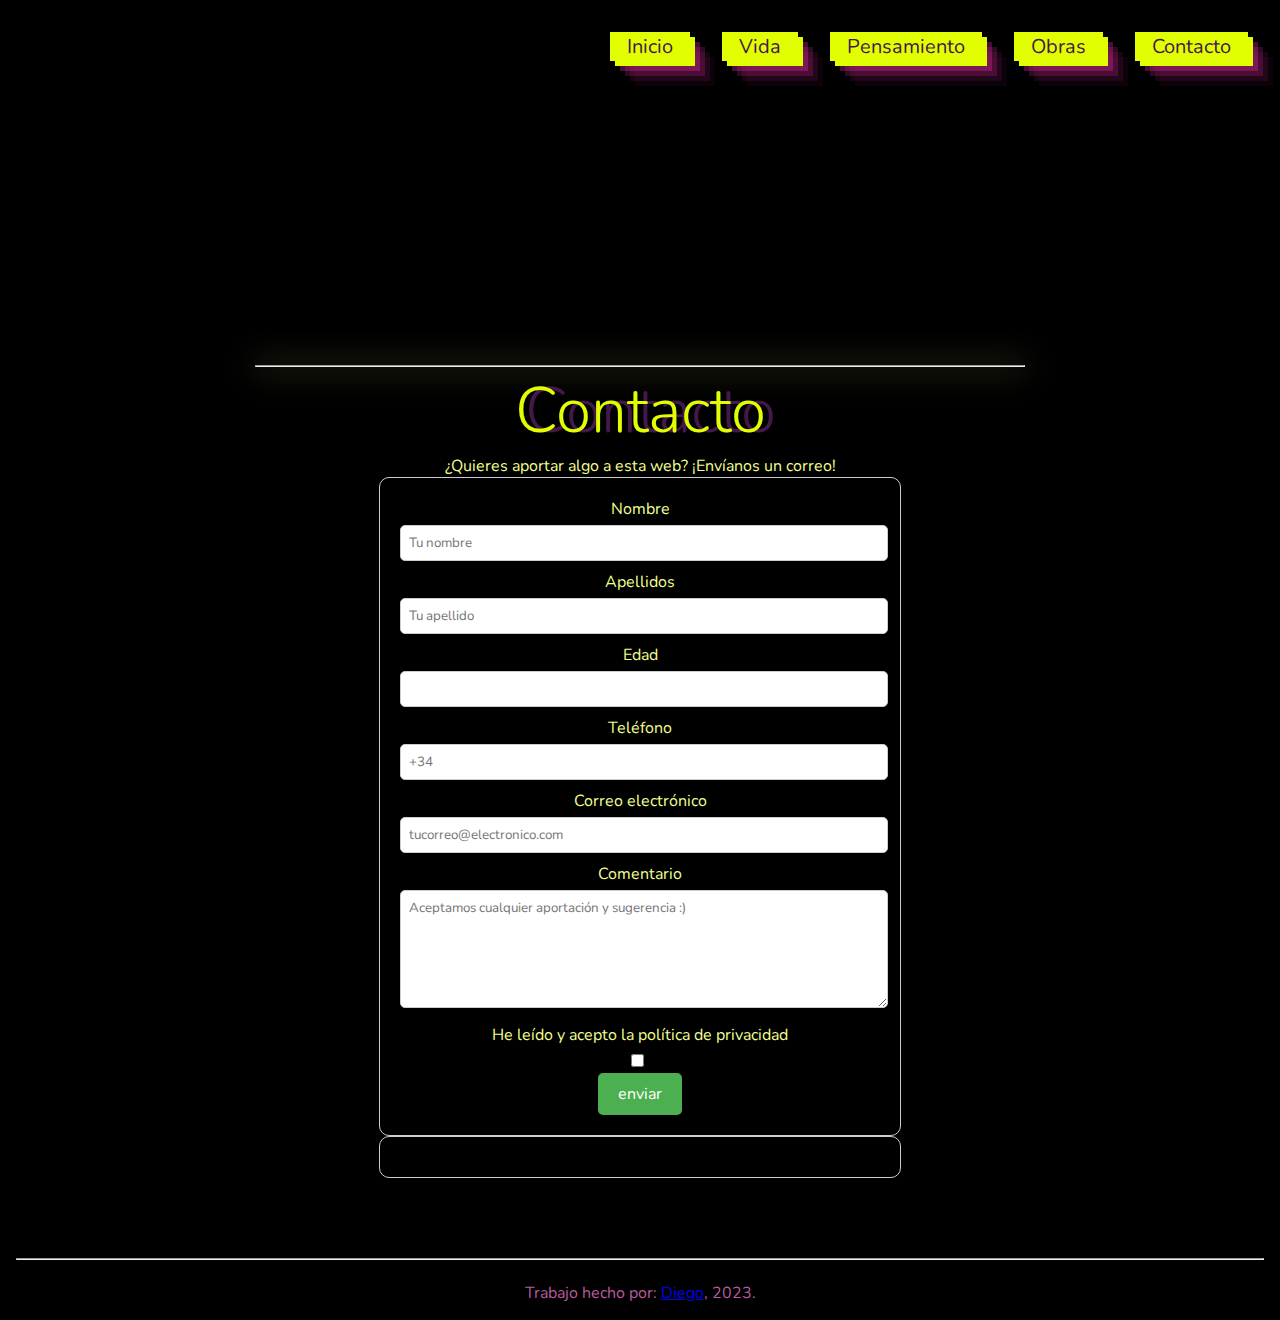
==== contacto.html @ 8ce7fdcd "web practica 2" ====
<!DOCTYPE html>
<html lang="es">
<head>
    <meta charset="UTF-8">
    <meta name="viewport" content="width=device-width, initial-scale=1.0">
    <title>Inicio</title>
    <link rel="stylesheet" href="estilos.css">
</head>
<body>
    <header>
        <nav>
            <ul>
                <li><a href="index.html">Inicio</a></li>
                <li><a href="vida.html">Vida</a></li>
                <li><a href="pensamiento.html">Pensamiento</a></li>
                <li><a href="obras.html">Obras</a></li>
                <li><a href="contacto.html">Contacto</a></li>
            </ul>
        </nav>
        <div class="portada">
            <h1>Albert <span>Camus</span></h1>
        </div>
        <style>
            
        body {
            font-family: Arial, sans-serif;
            margin: 0;
            padding: 0;
        }
        fieldset {
            width: 30rem;
            margin: 0 auto;
            border: 1px solid #ccc;
            padding: 20px;
            border-radius: 10px;
        }
        label {
            display: block;
            margin-bottom: 5px;
        }
        input[type="text"],
        input[type="number"],
        input[type="email"],
        textarea {
            width: calc(100% - 10px);
            padding: 8px;
            margin-bottom: 10px;
            border: 1px solid #ccc;
            border-radius: 5px;
        }
        textarea {
            height: 100px;
        }
        input[type="checkbox"] {
            margin-right: 5px;
        }
        input[type="submit"] {
            background-color: #4CAF50;
            color: white;
            padding: 10px 20px;
            border: none;
            border-radius: 5px;
            cursor: pointer;
            font-size: 16px;
        }
        input[type="submit"]:hover {
            background-color: #45a049;
        }
        </style>
    </header>
    <section>
        <hr>
        <h3>Contacto</h3>
        <p>¿Quieres aportar algo a esta web? ¡Envíanos un correo!</p>
        <fieldset>
            <form action="" id="contactForm" onsubmit="return validateForm()">
                <label for="nombre">Nombre</label>
                <input type="text" id="nombre" name="nombre" placeholder="Tu nombre">
                <label for="apellidos">Apellidos</label>
                <input type="text" id="apellidos" name="apellidos" placeholder="Tu apellido">
                <label for="edad">Edad</label>
                <input type="number" id="edad" name="edad">
                <label for="telefono">Teléfono</label>
                <input type="number" id="telefono" name="telefono" placeholder="+34">
                <label for="correo">Correo electrónico</label>
                <input type="email" id="correo" name="correo" placeholder="tucorreo@electronico.com">
                <label for="comentario">Comentario</label>
                <textarea id="comentario" name="comentario" placeholder="Aceptamos cualquier aportación y sugerencia :)"></textarea>
                <label for="check">He leído y acepto la política de privacidad</label>
                <input type="checkbox" id="check" name="check">
                <br>
                <input type="submit" name="enviar" id="enviar" value="enviar">
            </form>
            <!-- formulario con nombre, apellidos, edad, telefono, email, comentario, check de "He leido y acepto la política de privacidad"-->
        </fieldset>
        <fieldset>
            <!-- valoracion de los visitantes/comentarios/algo que se tienen que integrar en la web -->
        </fieldset>
    </section>
    <footer>
        <hr>
        <br>
        <p>Trabajo hecho por: <a href="https://github.com/diego2444">Diego</a>, 2023.</p>
    </footer>
    <script>
        function validateForm() {
            var edadInput = document.getElementById("edad");
            var edad = parseInt(edadInput.value);

            if (edad < 0) {
                alert("la edad no puede ser un número negativo");
                edadInput.focus();
                return false;
            } else if (edad < 18) {
                alert("tienes que ser mayor de edad para comentar, perdona!");
                edadInput.focus();
                return false;
            }
        }
    </script>
</body>
</html>
<!-- opcion para cambiar a modo claro y modo oscuro(?) -->
<!-- pensar como meter imagenes -->
---- estilos.css ----
/*estilos generales*/
@import url('https://fonts.googleapis.com/css2?family=Nunito:wght@200&display=swap');
:root {
    --color-1:#44194a;
    --color-2: #ba5a9f;
    --color-3: #e1ff00;
    --color-4: #f0ff8d;
}

* {
    margin: 0;
    padding: 0;
    font-family: 'Nunito', sans-serif;
}

body {
    background-color: black;
}

/*estilos del nav*/
nav li a {
    text-decoration: none;
    color: var(--color-1);
    padding: 0 1rem;
}
nav li:hover {
    transition: 0.3s;
    border: 1px solid var(--color-1);
    background-color: var(--color-1);
    animation: aaa 1s infinite;
}
nav li a:hover {
    color: var(--color-4);
}
@keyframes aaa { /*animacion del nav*/
    0% {
        box-shadow: var(--color-3) 5px 5px, rgba(240, 46, 170, 0.3) 10px 10px, rgba(240, 46, 170, 0.2) 15px 15px, rgba(240, 46, 170, 0.1) 20px 20px, rgba(240, 46, 170, 0.05) 25px 25px;
    }
    100%{
        box-shadow: var(--color-3) 0px 0px, rgba(240, 46, 170, 0.3) 5px 5px, rgba(240, 46, 170, 0.2) 10px 10px, rgba(240, 46, 170, 0.1) 15px 15px, rgba(240, 46, 170, 0.05) 20px 20px;

    }
}
nav li {
    border: 1px solid var(--color-3);
    font-size: 20px;
    margin: 1rem;
    list-style: none;
    text-align: center;
    background-color: var(--color-3);
    box-shadow: var(--color-3) 5px 5px, rgba(240, 46, 170, 0.3) 10px 10px, rgba(240, 46, 170, 0.2) 15px 15px, rgba(240, 46, 170, 0.1) 20px 20px, rgba(240, 46, 170, 0.05) 25px 25px;
}

nav ul {
    display: flex;
    justify-content: flex-end;
    margin: 1rem;
}

/*estilos portada (el resto del header)*/
.portada {
    display: flex;
    align-items: center;
    justify-content: space-around;
    flex-wrap: wrap;
    margin-bottom: 2rem;
}

h1 { /*bloque nombre*/
    color: black;
    font: normal 140px Varela Round, sans-serif;
    height: 15rem;
    letter-spacing: 5px;
    text-align: center;
    text-transform: uppercase;
    animation: mover linear 3000ms infinite;
    flex-basis: 100%;
}
header h1 span { /*apellido*/
    display: block;
    font-size: 40px;
}

@keyframes mover { /*animacion nombre*/
    0% {
      text-shadow:
        3px -3px 0 var(--color-1), 
        2px -2px 0 var(--color-1), 
        1px -1px 0 var(--color-1), 
        0px 0px 0 var(--color-1),
        -3px 3px 0  var(--color-3), 
        -3px 3px 0 var(--color-3), 
        -2px 2px 0  var(--color-3), 
        -1px 1px 0  var(--color-3);
    }
    25% {    
      text-shadow:      
        -3px -3px 0 var(--color-3), 
        -2px -2px 0 var(--color-3), 
        -1px -1px 0 var(--color-3), 
        0px 0px 0 var(--color-3),
        3px 3px 0 var(--color-1), 
        2px 2px 0 var(--color-1), 
        1px 1px 0 var(--color-1), 
        0px 0px 0 var(--color-1);
    }
    50% {
      text-shadow:
        -3px 3px 0 var(--color-1), 
        -2px 2px 0 var(--color-1), 
        -1px 1px 0 var(--color-1), 
        0px 0px 0 var(--color-1),
        3px -3px 0 var(--color-2), 
        2px -2px 0 var(--color-2), 
        1px -1px 0 var(--color-2), 
        0px 0px 0 var(--color-2);
    }
    75% {
      text-shadow:
        3px 3px 0 var(--color-3), 
        2px 2px 0 var(--color-3), 
        1px 1px 0 var(--color-3), 
        0px 0px 0 var(--color-3),
        -3px -3px 0 var(--color-1), 
        -2px -2px 0 var(--color-1), 
        -1px -1px 0 var(--color-1), 
        0px 0px 0 var(--color-1);
    }
    100% {
      text-shadow:
        3px -3px 0 var(--color-1), 
        2px -2px 0 var(--color-1), 
        1px -1px 0 var(--color-1), 
        0px -0px 0 var(--color-1),
        -3px 3px 0 var(--color-2), 
        -2px 2px 0 var(--color-2), 
        -1px 1px 0 var(--color-2), 
        0px 0px 0 var(--color-2);
    }  
  }

header img { /*imagen de la portada index*/
    max-width: 400px;
    clip-path: polygon(25% 42%, 0 26%, 12% 0, 49% 17%, 70% 2%, 74% 21%, 100% 35%, 87% 69%, 100% 100%, 42% 74%, 13% 100%, 0 70%);

}

.portada p { /*frase de la portada index*/
    color: var(--color-1);
    background-color: var(--color-3);
    max-width: 25rem;
    flex-basis: 50%;
    padding: 3rem;
    clip-path: polygon(1% 24%, 99% 26%, 99% 75%, 14% 77%, 0 100%, 7% 76%, 1% 75%);
}


/*section index*/
section {
    color: var(--color-4);
    text-align: center;
 }

section hr {
    width: 60%;
    margin: auto;
    color: var(--color-2);
    box-shadow: var(--color-4) 0px 0px 30px;
}

section h3 {
    font-size: 4rem;
    font-weight: 300;
    color: var(--color-3);
    text-shadow: var(--color-1) 10px 0;
}

.resumen {
    padding: 1rem;
    margin: 1rem;
    display: flex;
    flex-wrap: wrap;
    justify-content: space-around;
    align-items: center;
    gap: 1rem 0;
    line-height: 2.5rem;
}

.resumen img {
    max-width: 20rem;
    flex-basis: 60%;
    border: 2px dashed var(--color-2);
}

.resumen p:first-of-type {
    color: var(--color-4);
    box-shadow: none;
    clip-path: polygon(8% 4%, 24% 7%, 49% 0, 72% 10%, 95% 0, 100% 47%, 97% 100%, 79% 92%, 57% 100%, 24% 95%, 5% 100%, 0 51%);
}

.resumen p {
    flex-basis: 40%;
    max-width: 35rem;
    font-size: 20px;
    background-color: var(--color-1);
    padding: 3rem;
    margin: 2.5rem;
    box-shadow: var(--color-3) 5px 5px, rgba(240, 46, 170, 0.3) 10px 10px, rgba(240, 46, 170, 0.2) 15px 15px, rgba(240, 46, 170, 0.1) 20px 20px, rgba(240, 46, 170, 0.05) 25px 25px;
}
/*footer*/
footer {
    color: var(--color-2);
    text-align: center;
    margin: 5rem 1rem 1rem 1rem;
}

/*estilos especiales pagina "vida" (selector article reservado para esta pagina)*/
#vida {
    width: 50rem;
    margin: auto;
    display: none;
}
#vida:target {
    display: block;
  }

#vida:not(:target) {
    display: none;
}

#vida p {
    font-size: 20px;
    margin: 3rem;
}

#vida img {
    width: 30%;
    height: 30%;
}
article h3 {
    font-size: 24px;
    margin: 1rem 0 -1rem 0;
}
article ul {
    border-top: 0.5rem solid var(--color-2);
    text-align: center;
    height: 10rem;
    width: 50%;
    margin: 3rem auto auto auto;
}

article li {
    color: var(--color-4);
    margin: 1rem auto;
    width: 4rem;
    display: inline-block;
    list-style: none;
}

article li p {
    display: none;
    position: absolute;
    width: 20rem;
    border: 1px solid var(--color-2);
    margin: 1rem 1rem 1rem -8rem;
    padding: 0.5rem;
    color: var(--color-4);
    background-color: var(--color-1);
}
article li time:hover + p {
    display: block;
    transition: 0.3s;
}
article li time:hover {
    color: var(--color-2);
    cursor: pointer;
    transition: 0.3s;
}

article span {
    background-color: var(--color-3);
    border-radius: 50%;
    height: 1rem;
    width: 1rem;
    display: inline-block;
    margin-top: -1.75rem;
    margin-left: -0.5rem;
    position: absolute;
}
.boton {
    all: unset;
    margin-top: 5rem;
}
.boton {
    background-color: var(--color-2);
    color: var(--color-1);
    border: 2px solid var(--color-4);
    cursor: pointer;
    padding: 1rem;
    text-decoration: none;
    font-weight: 600;
}

.boton:hover {
        background-color: rgb(255, 151, 226);
        box-shadow: 4px 4px 0 var(--color-3);
        transition: 0.3s;
}

/*estilos especiales página de "pensamiento*/
#contenido_p {
    display: flex;
    flex-wrap: wrap;
    width: 80%;
    margin: 3rem auto;
    line-height: 1.5rem;
}
#contenido_p p:first-child {
    background-color: var(--color-1);
    color: var(--color-4);
    height: auto;
    box-shadow: none;
    border-bottom: none;
}
#contenido_p p {
    color: var(--color-2);
    padding: 1rem;
    border-bottom: 1rem solid var(--color-2);
    margin: auto;
}
h6 {
    font-size: 16px;
    font-weight: 300;
    background-color: var(--color-4);
    border-left: .5rem solid var(--color-2);
    width: 70%;
    margin: 2rem auto;
    padding: 0.5rem;
    color: var(--color-1);
    border-bottom: none;
}

#contenido_p img {
    height: auto;
    width: 40%;
    margin: 1rem;
}

#contenido_p div:first-of-type {
    flex-basis: 100%;
}
.pensamientos h5 {
    font-size: 20px;
    height: auto;
    padding: 1rem;;
    background-color: var(--color-1);
    box-shadow: var(--color-3) 0 5px, rgba(240, 46, 170, 0.3) 0 10px, rgba(240, 46, 170, 0.2) 0 15px, rgba(240, 46, 170, 0.1) 0 20px, rgba(240, 46, 170, 0.05) 0 25px;
    margin-bottom: 1rem;
}

.pensamientos {
    width: 30rem;
    flex-basis: 50%;
}

.pensamientos h5:first-child {
    margin-right: 1rem;
}
.pensamientos h5 a{
    text-decoration: none;
    color: var(--color-4);
}
.pensamientos h5 a:hover {
    color: var(--color-2);
    transform:scale(1.5);
    transition: .3s;
}
/*estilos especiales de la página "obras"*/
#obras {
   width: 80%;
   margin: auto;
}
.tipos {
    display: flex;
    flex-wrap: wrap;
    gap: 1rem;
}
.tipos h4 {
    flex-basis: 100%;
    margin: 2rem;
    padding: 1rem;
    color: var(--color-4);
    font-size: 24px;
    background-color: var(--color-1);
    border-bottom: 5px solid var(--color-3);
}
.obra {
    width: 16rem;
    height: 29rem;
    border: 1px solid var(--color-4);
    padding: 1rem;
    flex-direction: row;
    margin: 1rem auto;
    line-height: 1.5rem;
    background-color: var(--color-1);
}
.obra p {
    margin: .5rem;
    font-size: 14px;
}
.obra p b {
    font-size: 18px;
    border-bottom: 1px solid var(--color-4);
}
.obra img {
    width: 7rem;
}

/*-----media queries-----*/
@media only screen and (max-width: 1100px) {

    nav ul {
        display: flex;
        justify-content:center;
        margin: 2rem;
    }

    .resumen p {
        clip-path: none;
    }
    
    .resumen {
        flex-direction: column;
        justify-content: space-between;
        padding: 1rem;
        margin: 2rem;
        gap: 5rem;
    }

    article ul {
        height: auto;
        border-top: none;
        border-left: 0.5rem solid var(--color-2);

    }
    article li {
        display: inline;
        margin: 0;
    }
    article li p {
        display: block;
        margin: 0 0 2rem 0;
        height: auto;
        width: auto;
        position: relative;
    }
    
    article li time {
        border: 2px solid var(--color-4);
        padding: .5rem;
        background-color: var(--color-1);
        position: relative;
    }
    article span {
        display: none;
    }

    article li time:hover {
            color: inherit;
            cursor: auto;
            transition:none;
        }

    #vida {
        width: auto;
    }

    #contenido_p {
        flex-wrap: nowrap;
        flex-direction: column;
        align-items: center;
    }

    #contenido_p p {
        margin: 1rem;
    }
    #contenido_p img {
        width: 80%;
    }


}



@media only screen and (min-width: 1730px) {
    .resumen {
        gap: 5rem;
    }

    .resumen p:first-of-type {
        margin: 0;
    }
    article li {
        width: 7rem;
    }
}

@media only screen and (max-width: 570px) {
    h1 {
        font-size: 30px;
        height: auto;
    }

    header img {
        height: 21rem;
        width: auto;
    }
    section h3 {
        font-size: 26px;
    }

    nav ul {
        flex-direction: column;
    }

    .resumen p:first-of-type {
        clip-path: none;
    }

    .resumen p {
        font-size: 18px;
        padding: 1rem;
    }
    .pensamientos {
       width: auto;
    }
}
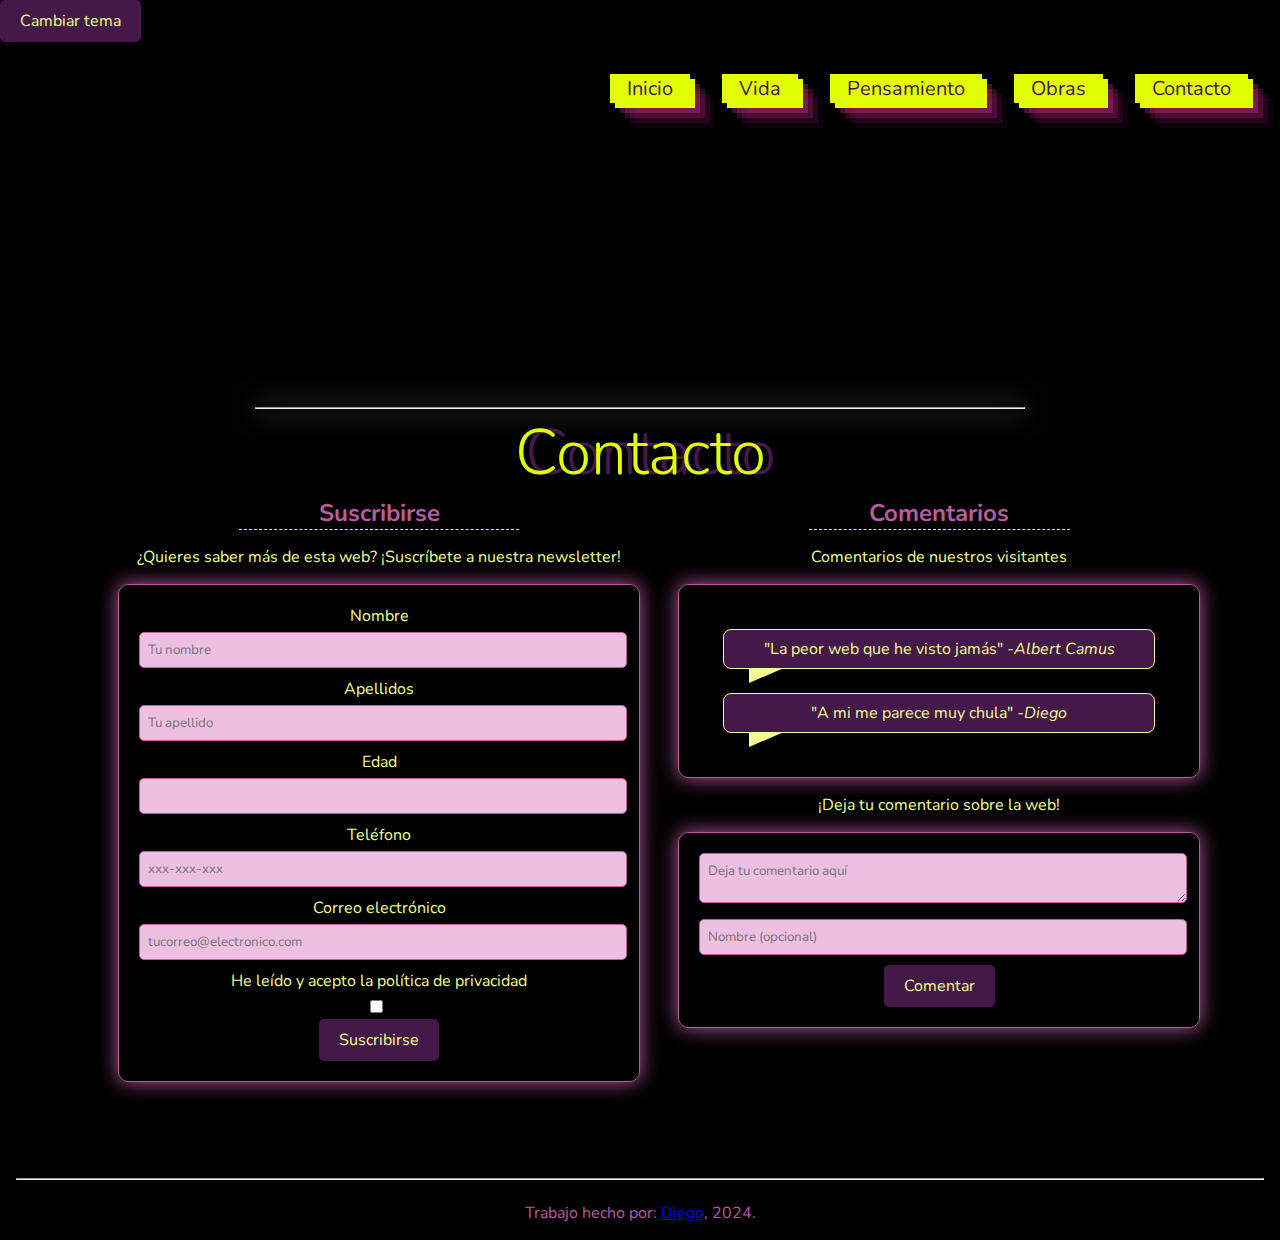
==== commit 626050b7: "canvis" ====
--- a/contacto.html
+++ b/contacto.html
@@ -5,10 +5,12 @@
     <meta name="viewport" content="width=device-width, initial-scale=1.0">
     <title>Inicio</title>
     <link rel="stylesheet" href="estilos.css">
+    <script src="script.js"></script>
 </head>
 <body>
     <header>
         <nav>
+            <button onclick="cambiarTema()">Cambiar tema</button>
             <ul>
                 <li><a href="index.html">Inicio</a></li>
                 <li><a href="vida.html">Vida</a></li>
@@ -20,104 +22,59 @@
         <div class="portada">
             <h1>Albert <span>Camus</span></h1>
         </div>
-        <style>
-            
-        body {
-            font-family: Arial, sans-serif;
-            margin: 0;
-            padding: 0;
-        }
-        fieldset {
-            width: 30rem;
-            margin: 0 auto;
-            border: 1px solid #ccc;
-            padding: 20px;
-            border-radius: 10px;
-        }
-        label {
-            display: block;
-            margin-bottom: 5px;
-        }
-        input[type="text"],
-        input[type="number"],
-        input[type="email"],
-        textarea {
-            width: calc(100% - 10px);
-            padding: 8px;
-            margin-bottom: 10px;
-            border: 1px solid #ccc;
-            border-radius: 5px;
-        }
-        textarea {
-            height: 100px;
-        }
-        input[type="checkbox"] {
-            margin-right: 5px;
-        }
-        input[type="submit"] {
-            background-color: #4CAF50;
-            color: white;
-            padding: 10px 20px;
-            border: none;
-            border-radius: 5px;
-            cursor: pointer;
-            font-size: 16px;
-        }
-        input[type="submit"]:hover {
-            background-color: #45a049;
-        }
-        </style>
     </header>
     <section>
         <hr>
         <h3>Contacto</h3>
-        <p>¿Quieres aportar algo a esta web? ¡Envíanos un correo!</p>
-        <fieldset>
-            <form action="" id="contactForm" onsubmit="return validateForm()">
-                <label for="nombre">Nombre</label>
-                <input type="text" id="nombre" name="nombre" placeholder="Tu nombre">
-                <label for="apellidos">Apellidos</label>
-                <input type="text" id="apellidos" name="apellidos" placeholder="Tu apellido">
-                <label for="edad">Edad</label>
-                <input type="number" id="edad" name="edad">
-                <label for="telefono">Teléfono</label>
-                <input type="number" id="telefono" name="telefono" placeholder="+34">
-                <label for="correo">Correo electrónico</label>
-                <input type="email" id="correo" name="correo" placeholder="tucorreo@electronico.com">
-                <label for="comentario">Comentario</label>
-                <textarea id="comentario" name="comentario" placeholder="Aceptamos cualquier aportación y sugerencia :)"></textarea>
-                <label for="check">He leído y acepto la política de privacidad</label>
-                <input type="checkbox" id="check" name="check">
-                <br>
-                <input type="submit" name="enviar" id="enviar" value="enviar">
-            </form>
-            <!-- formulario con nombre, apellidos, edad, telefono, email, comentario, check de "He leido y acepto la política de privacidad"-->
-        </fieldset>
-        <fieldset>
-            <!-- valoracion de los visitantes/comentarios/algo que se tienen que integrar en la web -->
-        </fieldset>
+        <div id="formularios">
+            <div id="suscribirse">
+                <h4>Suscribirse</h4>
+                <p>¿Quieres saber más de esta web? ¡Suscríbete a nuestra newsletter!</p>
+                <fieldset>
+                    <!--formulario de contacto-->
+                    <form action="" id="contactForm" onsubmit="return validateForm()">
+                        <label for="nombre">Nombre</label>
+                        <input type="text" id="nombre" name="nombre" placeholder="Tu nombre">
+                        <label for="apellidos">Apellidos</label>
+                        <input type="text" id="apellidos" name="apellidos" placeholder="Tu apellido">
+                        <label for="edad">Edad</label>
+                        <input type="number" id="edad" name="edad">
+                        <label for="telefono">Teléfono</label>
+                        <input type="tel" id="telefono" name="telefono" placeholder="xxx-xxx-xxx" pattern="[0-9]{3}-[0-9]{3}-[0-9]{3}" required>
+                        <label for="correo">Correo electrónico</label>
+                        <input type="email" id="correo" name="correo" placeholder="tucorreo@electronico.com">
+                        <label for="check">He leído y acepto la política de privacidad</label>
+                        <input type="checkbox" id="check" name="check" required>
+                        <br>
+                        <input type="submit" name="enviar" id="enviar" value="Suscribirse">
+                    </form>
+                </fieldset>
+            </div>
+        <div id="seccion_comentarios">
+            <h4>Comentarios</h4>
+            <p>Comentarios de nuestros visitantes</p>
+            <fieldset id="comentarios">
+                <p class="coment">"La peor web que he visto jamás" <em>-Albert Camus</em></p>
+                <p class="coment">"A mi me parece muy chula" <em>-Diego</em></p>
+                <!-- Aquí se mostrarán los comentarios -->
+            </fieldset>
+            <p>¡Deja tu comentario sobre la web!</p>
+            <fieldset>
+                <!--Formulario para comentar-->
+                <form id="comentar" onsubmit="comentar(event)">
+                    <textarea id="comentario" name="comentario" placeholder="Deja tu comentario aquí"></textarea>
+                    <input type="text" id="nom" name="nom" placeholder="Nombre (opcional)">
+                    <input type="submit" name="enviar" id="enviar" value="Comentar">
+                </form>
+            </fieldset>
+        </div>
+        </div>
     </section>
     <footer>
         <hr>
         <br>
-        <p>Trabajo hecho por: <a href="https://github.com/diego2444">Diego</a>, 2023.</p>
+        <p>Trabajo hecho por: <a href="https://github.com/diego2444">Diego</a>, 2024.</p>
     </footer>
-    <script>
-        function validateForm() {
-            var edadInput = document.getElementById("edad");
-            var edad = parseInt(edadInput.value);
-
-            if (edad < 0) {
-                alert("la edad no puede ser un número negativo");
-                edadInput.focus();
-                return false;
-            } else if (edad < 18) {
-                alert("tienes que ser mayor de edad para comentar, perdona!");
-                edadInput.focus();
-                return false;
-            }
-        }
-    </script>
 </body>
 </html>
 <!-- opcion para cambiar a modo claro y modo oscuro(?) -->
--- a/estilos.css
+++ b/estilos.css
@@ -5,6 +5,11 @@
     --color-2: #ba5a9f;
     --color-3: #e1ff00;
     --color-4: #f0ff8d;
+    --color-5: #efbfe2;
+    --subcolor-1: rgba(240, 46, 170, 0.3);
+    --subcolor-2: rgba(240, 46, 170, 0.2);
+    --subcolor-3: rgba(240, 46, 170, 0.1);
+    --subcolor-4: rgba(240, 46, 170, 0.05);
 }
 
 * {
@@ -34,10 +39,10 @@
 }
 @keyframes aaa { /*animacion del nav*/
     0% {
-        box-shadow: var(--color-3) 5px 5px, rgba(240, 46, 170, 0.3) 10px 10px, rgba(240, 46, 170, 0.2) 15px 15px, rgba(240, 46, 170, 0.1) 20px 20px, rgba(240, 46, 170, 0.05) 25px 25px;
+        box-shadow: var(--color-3) 5px 5px, var(--subcolor-1) 10px 10px, var(--subcolor-2) 15px 15px, var(--subcolor-3) 20px 20px, var(--subcolor-4) 25px 25px;
     }
     100%{
-        box-shadow: var(--color-3) 0px 0px, rgba(240, 46, 170, 0.3) 5px 5px, rgba(240, 46, 170, 0.2) 10px 10px, rgba(240, 46, 170, 0.1) 15px 15px, rgba(240, 46, 170, 0.05) 20px 20px;
+        box-shadow: var(--color-3) 0px 0px, var(--subcolor-1) 5px 5px, var(--subcolor-2) 10px 10px, var(--subcolor-3) 15px 15px, var(--subcolor-4) 20px 20px;
 
     }
 }
@@ -48,7 +53,7 @@
     list-style: none;
     text-align: center;
     background-color: var(--color-3);
-    box-shadow: var(--color-3) 5px 5px, rgba(240, 46, 170, 0.3) 10px 10px, rgba(240, 46, 170, 0.2) 15px 15px, rgba(240, 46, 170, 0.1) 20px 20px, rgba(240, 46, 170, 0.05) 25px 25px;
+    box-shadow: var(--color-3) 5px 5px, var(--subcolor-1) 10px 10px, var(--subcolor-2) 15px 15px, var(--subcolor-3) 20px 20px, var(--subcolor-4) 25px 25px;
 }
 
 nav ul {
@@ -205,7 +210,7 @@
     background-color: var(--color-1);
     padding: 3rem;
     margin: 2.5rem;
-    box-shadow: var(--color-3) 5px 5px, rgba(240, 46, 170, 0.3) 10px 10px, rgba(240, 46, 170, 0.2) 15px 15px, rgba(240, 46, 170, 0.1) 20px 20px, rgba(240, 46, 170, 0.05) 25px 25px;
+    box-shadow: var(--color-3) 5px 5px, var(--subcolor-1) 10px 10px, var(--subcolor-2) 15px 15px, var(--subcolor-3) 20px 20px, var(--subcolor-4) 25px 25px;
 }
 /*footer*/
 footer {
@@ -302,7 +307,7 @@
 }
 
 .boton:hover {
-        background-color: rgb(255, 151, 226);
+        background-color: var(--color-5);
         box-shadow: 4px 4px 0 var(--color-3);
         transition: 0.3s;
 }
@@ -354,7 +359,7 @@
     height: auto;
     padding: 1rem;;
     background-color: var(--color-1);
-    box-shadow: var(--color-3) 0 5px, rgba(240, 46, 170, 0.3) 0 10px, rgba(240, 46, 170, 0.2) 0 15px, rgba(240, 46, 170, 0.1) 0 20px, rgba(240, 46, 170, 0.05) 0 25px;
+    box-shadow: var(--color-3) 0 5px, var(--subcolor-1) 0 10px, var(--subcolor-2) 0 15px, var(--subcolor-3) 0 20px, var(--subcolor-4) 0 25px;
     margin-bottom: 1rem;
 }
 
@@ -416,6 +421,100 @@
     width: 7rem;
 }
 
+/*-----estilos contacto------*/
+
+#formularios {
+    display: flex;
+    flex-wrap: wrap;
+    justify-content: center;
+    width: 100%;
+    max-width: 70rem;
+    margin: 0 auto;
+    padding: o 1rem;
+}
+#suscribirse, #caja_comentarios {
+    width: 100%;
+    max-width: 35rem;
+    margin: 0 auto;
+}
+fieldset {
+    width: 30rem;
+    margin: 1rem auto;
+    border: 1px solid var(--color-2);
+    padding: 20px;
+    border-radius: 10px;
+    min-width: 20rem;
+    box-shadow: var(--color-2) 0px 0px 20px;
+}
+
+label {
+    display: block;
+    margin-bottom: 5px;
+}
+input[type="text"],
+input[type="number"],
+input[type="email"],
+input[type="tel"],
+textarea {
+    width: calc(100% - 10px);
+    padding: 8px;
+    margin-bottom: 10px;
+    border: 1px solid var(--color-2);
+    border-radius: 5px;
+    background-color:var(--color-5);
+}
+input:focus, textarea:focus{
+    outline: 3px solid var(--color-4);
+}
+textarea {
+    height: 2rem;
+}
+input[type="checkbox"] {
+    margin-right: 5px;
+    outline: none;
+}
+input[type="submit"], button {
+    background-color: var(--color-1);
+    color: var(--color-4);
+    padding: 10px 20px;
+    border: none;
+    border-radius: 5px;
+    cursor: pointer;
+    font-size: 16px;
+}
+input[type="submit"]:hover {
+    background-color: var(--color-2);
+    font-weight: bold;
+}
+h4 {
+    font-size: 24px;
+    color: var(--color-2);
+    border-bottom: 1px dashed var(--color-4);
+    width: 50%;
+    margin: 0 auto;
+    margin-bottom: 1rem;
+}
+
+.coment {
+    border: 1px solid var(--color-4);
+    background-color: var(--color-1);
+    padding: .5rem;
+    margin: 1.5rem;
+    position: relative;
+    border-radius: 8px 8px 8px 8px;
+}
+.coment:after {
+    content: "";
+    position: absolute;
+    border-top: 15px solid var(--color-2);
+    border-top-color: inherit;
+    border-left: 0px solid transparent;
+    border-right: 35px solid transparent;
+    top: 100%;
+    left: 25px;
+}
+
+
 /*-----media queries-----*/
 @media only screen and (max-width: 1100px) {
 
@@ -487,11 +586,9 @@
     #contenido_p img {
         width: 80%;
     }
-
-
-}
-
-
+    
+
+}
 
 @media only screen and (min-width: 1730px) {
     .resumen {
@@ -535,4 +632,8 @@
     .pensamientos {
        width: auto;
     }
+    
+    fieldset {
+        max-width: 10rem;
+    }
 }